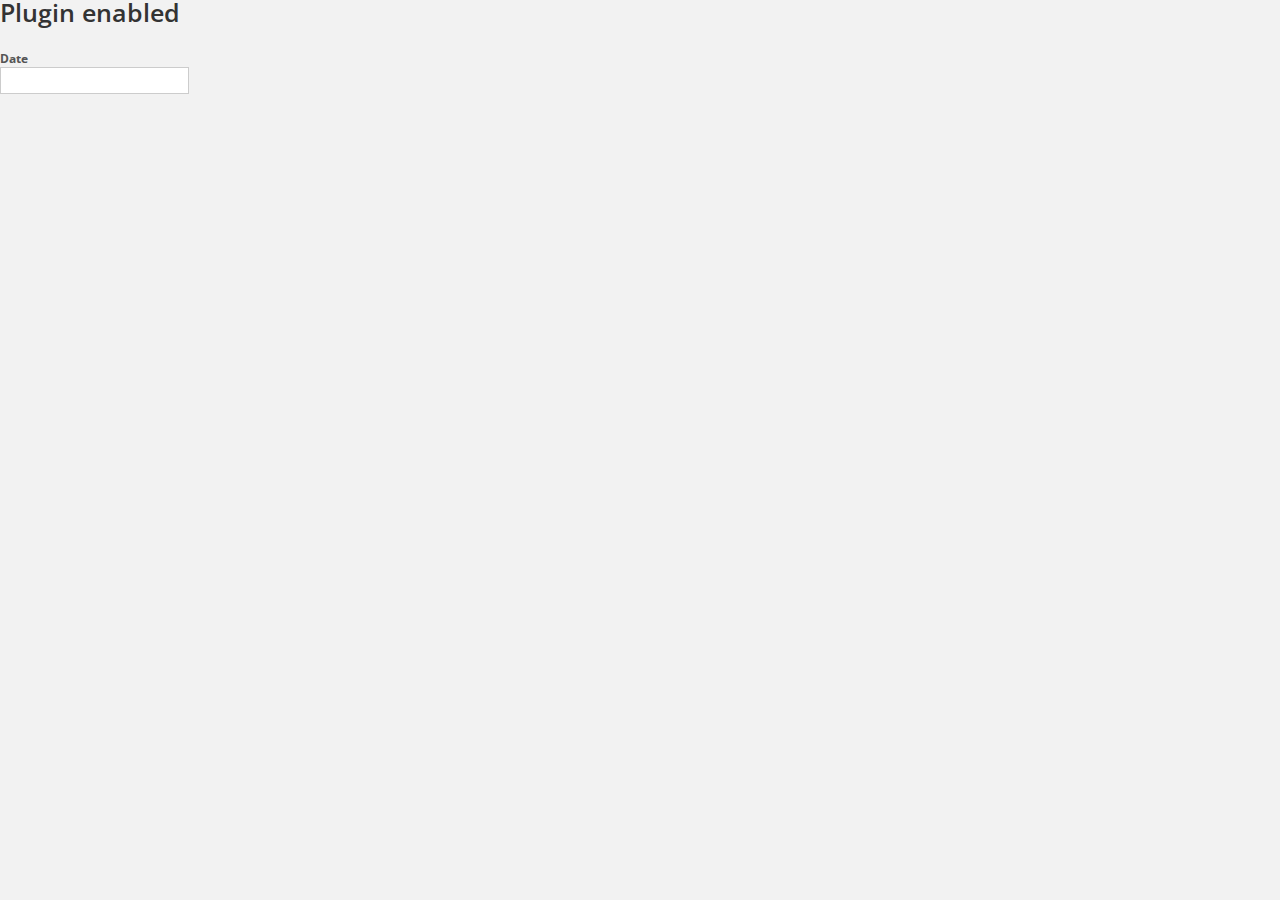
==== demo.html @ 800b9d81 "more styling" ====
<!doctype html>
<html>
<head>
  <script src="http://ajax.googleapis.com/ajax/libs/jquery/1.10.2/jquery.min.js" type="text/javascript"></script>
  <script src="mobile-date-selection.js" type="text/javascript"></script>
  <link rel="stylesheet" href="mobile-date-selection.css" type="text/css" />
  <link rel="stylesheet" href="mobile-date-selection-site.css" type="text/css" />

  <script>
    $(function() {
      $('.datepicker').mobileDateSelection({});
    });
  </script>
</head>

<body>
  <ul class="demo">
    <li>
      <h2>Plugin enabled</h2>
      <label for="date">Date</label>
      <input type="text" value="" class="datepicker" id="date" />
    </li>
  </ul>

</body>
</html>
---- mobile-date-selection.css ----
@import url(http://fonts.googleapis.com/css?family=Open+Sans:400,600,700,300);
.mds-mobile-date {
  font-family: "Open Sans", Helvetica, Arial, sans-serif;
/*  font-size: 12px;*/
  overflow: hidden;
}
.mds-mobile-date, .mds-mobile-date li {
  margin: 0;
  padding: 0;
}
.mds-mobile-date li {
  list-style-type: none;
  float: left;
  margin-right: 10px;
}
.mds-mobile-date li:last-child {
  margin-right: 0;
}
.mds-mobile-date label {
  display: block;
  font-weight: 600;
}
.mds-mobile-date-error {
  color: #d00;
  font-weight: 700;
}
---- mobile-date-selection-site.css ----
@import url(http://fonts.googleapis.com/css?family=Open+Sans:400,600,700,300);
body, h1, h2, h3, p, ul, li {
  padding: 0;
  margin: 0;  
}
body {
  background-color: #f2f2f2;
  font-family: "Open Sans", Helvetica, Arial, sans-serif;
  font-size: 14px;
  font-weight: 300;
  color: #555;
}
ul {
  margin-left: 20px;
}
.noplugin {
  margin-bottom: 40px;
}
.content {
  padding: 20px 10px;
}
.nav {
  padding: 20px 0;
}
h1, h2, h3 {
  color: #333;
  line-height: 1;
}
h1 {
  font-size: 1.5em;
  color: #c0392b;
  margin-bottom: 30px;
  text-align: center;
}
h2 {
  font-size: 1.3em;
  font-weight: 600;
  margin-bottom: 10px;
}
h3 {
  font-size: 1em;
  font-weight: 600;
}
pre {
  color: #333;
  padding: 5px 10px;
  margin: 0;
  line-height: 1.5;
}
code {
  background-color: #fff;
  overflow: scroll;
  display: block;
  margin-bottom: 30px;
  white-space: nowrap;
}
code p {
  padding: 10px;
}
code p:first-child {
  padding-bottom: 0;
  margin: 0;
}
a {
  color: #e74c3c;
  text-decoration: none;
}
p {
  margin-bottom: 10px;
}
.nav {
  background-color: #c0392b;
  overflow: hidden;
}
.nav p, .nav li {
  text-align: center;  
}
.nav p {
  margin-bottom: 20px;
}
.nav p a {
  color: rgba(#fff, 0.5);
  font-size: 1.5em;
}
.nav ul {
  overflow: hidden;
  float: right;
}
.nav li {
  list-style-type: none;
  float: left;
  margin-left: 20px;
}
.nav li a {
  color :#fff;
  font-weight: 300;
  text-transform: uppercase;
}
.nav a {
  font-weight: 700;
}
.nav .for-mobile {
  float: right;
}
.nav ul {
  clear: both;
  margin-left: 0;
/*  width: 100%;*/
}
label {
  display: block;
  font-size: 12px;
  font-weight: bold;
}
input {
  height: 25px;
  border: 1px solid #ccc;
  padding: 0 5px;
}
.section {
  margin-bottom: 40px;
}
.features li {
  font-size: 1.1em;
  padding-bottom: 3px;
}
.footer {
  background-color: #2c3e50;
  padding: 30px 10px;
  color: #7f8c8d;
}
.footer li {
  list-style-type: none;
  padding-bottom: 5px;
}
.footer li a {
  color: #fff;
}
.demo {
  margin: 0;
}
.demo > li {
  list-style-type: none;
  margin-bottom: 50px;
}
.demo li:last-child {
  margin-bottom: 0;
}
.demo p {
  font-weight: 600;
  font-size: 1.1em;
}
.demo input {
  margin-bottom: 10px;
}
@media all and (min-width: 568px) {
  .content {
    padding-top: 30px;
  }
  .inner {
    max-width: 740px;
    margin: 0 auto;
  }
  h1 {
    font-size: 2.6em;
    margin-bottom: 60px;
    text-align: left;
  }
  .other h1 {
    text-align: left;
  }
  h2 {
    font-size: 1.8em;
    margin-bottom: 25px;
  }
  .noplugin h2 {
    font-size: 1.3em;
    margin-bottom: 10px;
  }
  h3 {
    font-size: 1.3em;
    margin-bottom: 10px;
  }
  .noplugin {
    float: left;
    margin-right: 80px;
    margin-bottom: 0;
  }
  .section {
    margin-bottom: 50px;
  }
  .section.top {
    float: left;
  }
  code {
    overflow: visible;
  }
  pre {
    padding: 10px 15px;
  }
  .features {
    margin-bottom: 20px;
  }
  .features li, p {
    font-size: 1.2em;
  }
  .footer {
    overflow: hidden;
    padding-top: 70px;
    padding-bottom: 70px;
  }
  .footer li {
    float: left;
    padding-right: 40px;
  }
  .demo li {
    float: left;
    margin-right: 40px;
  }
  .demo {
    overflow: hidden;
  }
}
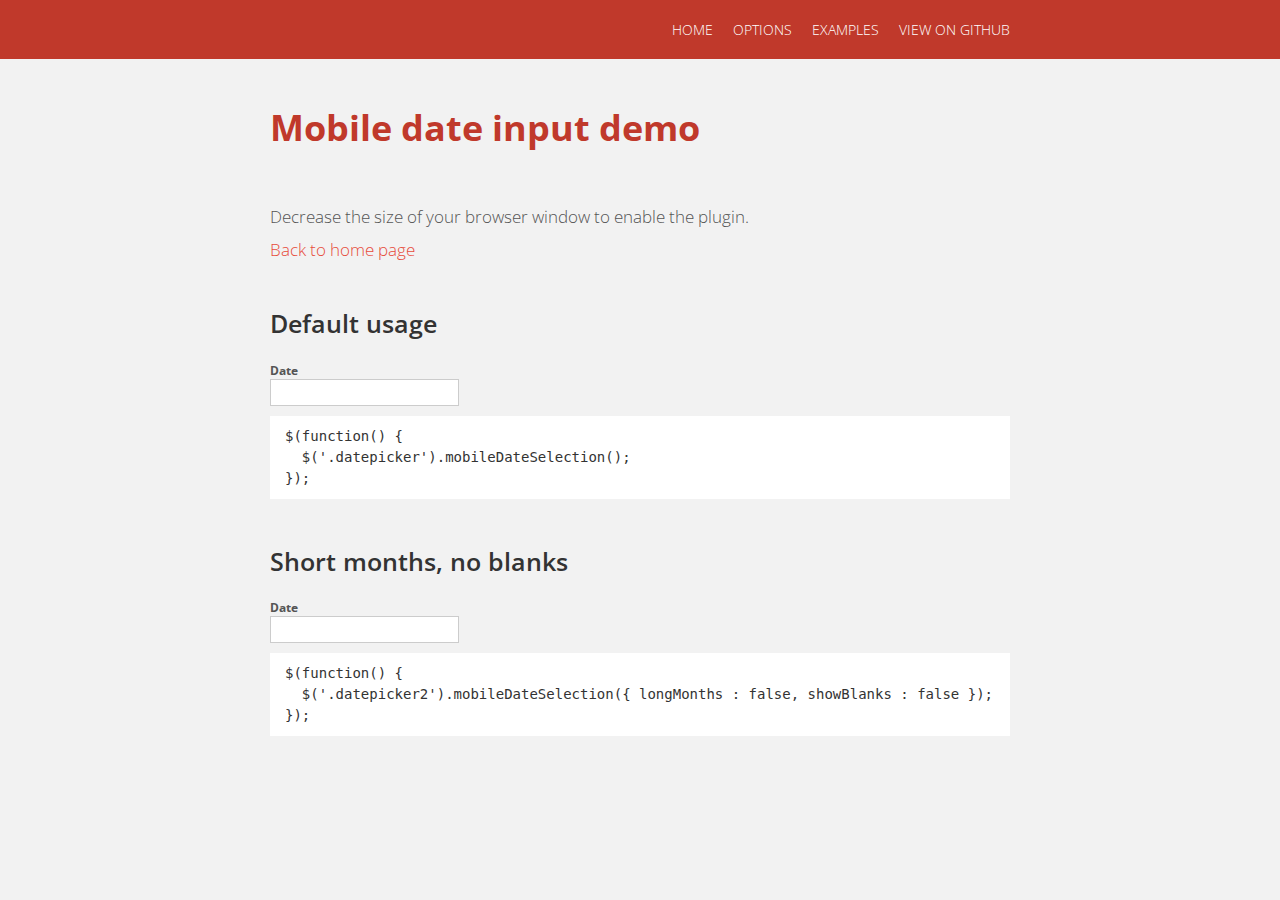
==== commit fe11aec9: "making plugin work for more than one intance" ====
--- a/demo.html
+++ b/demo.html
@@ -5,22 +5,52 @@
   <script src="mobile-date-selection.js" type="text/javascript"></script>
   <link rel="stylesheet" href="mobile-date-selection.css" type="text/css" />
   <link rel="stylesheet" href="mobile-date-selection-site.css" type="text/css" />
-
   <script>
     $(function() {
-      $('.datepicker').mobileDateSelection({});
+      $('.datepicker').mobileDateSelection({ });
+      $('.datepicker2').mobileDateSelection({ longMonths : false, showBlanks : false });
     });
   </script>
 </head>
 
-<body>
-  <ul class="demo">
-    <li>
-      <h2>Plugin enabled</h2>
-      <label for="date">Date</label>
-      <input type="text" value="" class="datepicker" id="date" />
-    </li>
-  </ul>
-
+<body class="demo-page">
+  <div class="nav">
+    <div class="inner">
+      <!-- <p><a href="index.html">mobileDateInput</a></p> -->
+      <ul>
+        <li><a href="index.html">Home</a></li>
+        <li><a href="options.html">Options</a></li>
+        <li><a href="demo.html">Examples</a></li>
+        <li><a href="https://github.com/emmasax/mobile-date-selector">View on GitHub</a></li>
+      </ul>
+    </div>
+  </div>
+  <div class="content">
+    <div class="inner">
+      <div class="section">
+        <h1>Mobile date input demo</h1>
+        <p>Decrease the size of your browser window to enable the plugin.</p>
+        <p><a href="index.html">Back to home page</a></p>
+      </div>
+      <div class="section">
+        <h2>Default usage</h2>
+        <label for="date">Date</label>
+        <input type="text" value="" class="datepicker" id="date" />
+        <code><pre>
+$(function() {
+  $('.datepicker').mobileDateSelection();
+});</pre></code>
+      </div>
+      <div class="section">
+        <h2>Short months, no blanks</h2>
+        <label for="date2">Date</label>
+        <input type="text" value="" class="datepicker2" id="date2" />
+        <code><pre>
+$(function() {
+  $('.datepicker2').mobileDateSelection({ longMonths : false, showBlanks : false });
+});</pre></code>
+      </div>
+    </div>
+  </div>
 </body>
 </html>--- a/mobile-date-selection.css
+++ b/mobile-date-selection.css
@@ -1,7 +1,6 @@
 @import url(http://fonts.googleapis.com/css?family=Open+Sans:400,600,700,300);
 .mds-mobile-date {
   font-family: "Open Sans", Helvetica, Arial, sans-serif;
-/*  font-size: 12px;*/
   overflow: hidden;
 }
 .mds-mobile-date, .mds-mobile-date li {
--- a/mobile-date-selection-site.css
+++ b/mobile-date-selection-site.css
@@ -22,6 +22,9 @@
 .nav {
   padding: 20px 0;
 }
+.non-mobile {
+  display: none;
+}
 h1, h2, h3 {
   color: #333;
   line-height: 1;
@@ -153,9 +156,18 @@
 .demo input {
   margin-bottom: 10px;
 }
+.demo-page input, .demo-page .mds-mobile-date, .mds-datepicker-error {
+  margin-bottom: 10px;
+}
 @media all and (min-width: 568px) {
+  .non-mobile {
+    display: inline;
+  }
+  .for-mobile {
+    display: none;
+  }
   .content {
-    padding-top: 30px;
+    padding-top: 50px;
   }
   .inner {
     max-width: 740px;
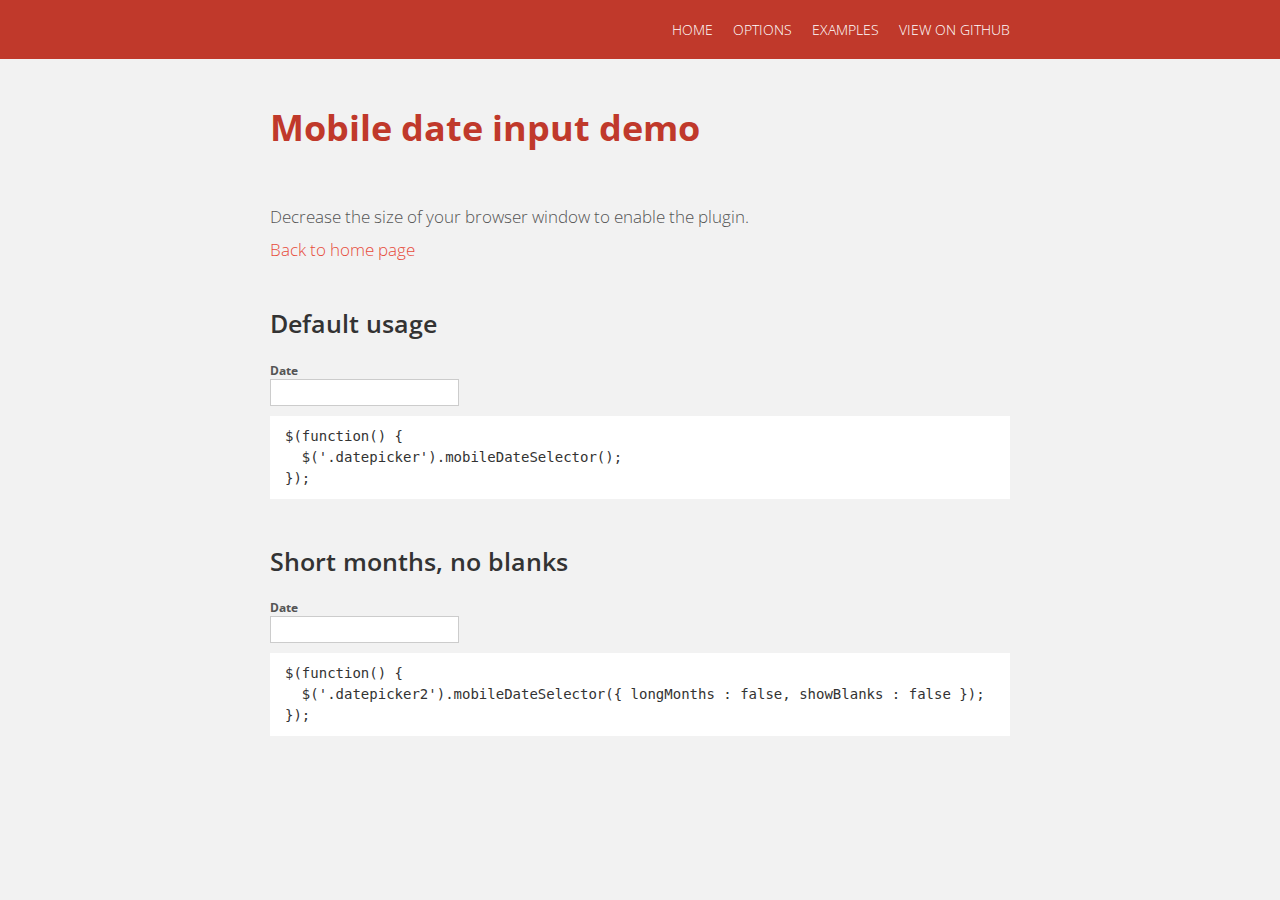
==== commit a7ef2eba: "changing the name" ====
--- a/demo.html
+++ b/demo.html
@@ -2,13 +2,13 @@
 <html>
 <head>
   <script src="http://ajax.googleapis.com/ajax/libs/jquery/1.10.2/jquery.min.js" type="text/javascript"></script>
-  <script src="mobile-date-selection.js" type="text/javascript"></script>
-  <link rel="stylesheet" href="mobile-date-selection.css" type="text/css" />
-  <link rel="stylesheet" href="mobile-date-selection-site.css" type="text/css" />
+  <script src="jquery.mobiledateselector.js" type="text/javascript"></script>
+  <link rel="stylesheet" href="mobile-date-selector.css" type="text/css" />
+  <link rel="stylesheet" href="mobile-date-selector-site.css" type="text/css" />
   <script>
     $(function() {
-      $('.datepicker').mobileDateSelection({ });
-      $('.datepicker2').mobileDateSelection({ longMonths : false, showBlanks : false });
+      $('.datepicker').mobileDateSelector({ });
+      $('.datepicker2').mobileDateSelector({ longMonths : false, showBlanks : false });
     });
   </script>
 </head>
@@ -38,7 +38,7 @@
         <input type="text" value="" class="datepicker" id="date" />
         <code><pre>
 $(function() {
-  $('.datepicker').mobileDateSelection();
+  $('.datepicker').mobileDateSelector();
 });</pre></code>
       </div>
       <div class="section">
@@ -47,7 +47,7 @@
         <input type="text" value="" class="datepicker2" id="date2" />
         <code><pre>
 $(function() {
-  $('.datepicker2').mobileDateSelection({ longMonths : false, showBlanks : false });
+  $('.datepicker2').mobileDateSelector({ longMonths : false, showBlanks : false });
 });</pre></code>
       </div>
     </div>
--- a/mobile-date-selector.css
+++ b/mobile-date-selector.css
@@ -0,0 +1,25 @@
+@import url(http://fonts.googleapis.com/css?family=Open+Sans:400,600,700,300);
+.mds-mobile-date {
+  font-family: "Open Sans", Helvetica, Arial, sans-serif;
+  overflow: hidden;
+}
+.mds-mobile-date, .mds-mobile-date li {
+  margin: 0;
+  padding: 0;
+}
+.mds-mobile-date li {
+  list-style-type: none;
+  float: left;
+  margin-right: 10px;
+}
+.mds-mobile-date li:last-child {
+  margin-right: 0;
+}
+.mds-mobile-date label {
+  display: block;
+  font-weight: 600;
+}
+.mds-mobile-date-error {
+  color: #d00;
+  font-weight: 700;
+}--- a/mobile-date-selector-site.css
+++ b/mobile-date-selector-site.css
@@ -0,0 +1,235 @@
+@import url(http://fonts.googleapis.com/css?family=Open+Sans:400,600,700,300);
+body, h1, h2, h3, p, ul, li {
+  padding: 0;
+  margin: 0;  
+}
+body {
+  background-color: #f2f2f2;
+  font-family: "Open Sans", Helvetica, Arial, sans-serif;
+  font-size: 14px;
+  font-weight: 300;
+  color: #555;
+}
+ul {
+  margin-left: 20px;
+}
+.noplugin {
+  margin-bottom: 40px;
+}
+.content {
+  padding: 20px 10px;
+}
+.nav {
+  padding: 20px 0;
+}
+.non-mobile {
+  display: none;
+}
+h1, h2, h3 {
+  color: #333;
+  line-height: 1;
+}
+h1 {
+  font-size: 1.5em;
+  color: #c0392b;
+  margin-bottom: 30px;
+  text-align: center;
+}
+h2 {
+  font-size: 1.3em;
+  font-weight: 600;
+  margin-bottom: 10px;
+}
+h3 {
+  font-size: 1em;
+  font-weight: 600;
+}
+pre {
+  color: #333;
+  padding: 5px 10px;
+  margin: 0;
+  line-height: 1.5;
+}
+code {
+  background-color: #fff;
+  overflow: scroll;
+  display: block;
+  margin-bottom: 30px;
+  white-space: nowrap;
+}
+code p {
+  padding: 10px;
+}
+code p:first-child {
+  padding-bottom: 0;
+  margin: 0;
+}
+a {
+  color: #e74c3c;
+  text-decoration: none;
+}
+p {
+  margin-bottom: 10px;
+}
+.nav {
+  background-color: #c0392b;
+  overflow: hidden;
+}
+.nav p, .nav li {
+  text-align: center;  
+}
+.nav p {
+  margin-bottom: 20px;
+}
+.nav p a {
+  color: rgba(#fff, 0.5);
+  font-size: 1.5em;
+}
+.nav ul {
+  overflow: hidden;
+  float: right;
+}
+.nav li {
+  list-style-type: none;
+  float: left;
+  margin-left: 20px;
+}
+.nav li a {
+  color :#fff;
+  font-weight: 300;
+  text-transform: uppercase;
+}
+.nav a {
+  font-weight: 700;
+}
+.nav .for-mobile {
+  float: right;
+}
+.nav ul {
+  clear: both;
+  margin-left: 0;
+/*  width: 100%;*/
+}
+label {
+  display: block;
+  font-size: 12px;
+  font-weight: bold;
+}
+input {
+  height: 25px;
+  border: 1px solid #ccc;
+  padding: 0 5px;
+}
+.section {
+  margin-bottom: 40px;
+}
+.features li {
+  font-size: 1.1em;
+  padding-bottom: 3px;
+}
+.footer {
+  background-color: #2c3e50;
+  padding: 30px 10px;
+  color: #7f8c8d;
+}
+.footer li {
+  list-style-type: none;
+  padding-bottom: 5px;
+}
+.footer li a {
+  color: #fff;
+}
+.demo {
+  margin: 0;
+}
+.demo > li {
+  list-style-type: none;
+  margin-bottom: 50px;
+}
+.demo li:last-child {
+  margin-bottom: 0;
+}
+.demo p {
+  font-weight: 600;
+  font-size: 1.1em;
+}
+.demo input {
+  margin-bottom: 10px;
+}
+.demo-page input, .demo-page .mds-mobile-date, .mds-datepicker-error {
+  margin-bottom: 10px;
+}
+@media all and (min-width: 568px) {
+  .non-mobile {
+    display: inline;
+  }
+  .for-mobile {
+    display: none;
+  }
+  .content {
+    padding-top: 50px;
+  }
+  .inner {
+    max-width: 740px;
+    margin: 0 auto;
+  }
+  h1 {
+    font-size: 2.6em;
+    margin-bottom: 60px;
+    text-align: left;
+  }
+  .other h1 {
+    text-align: left;
+  }
+  h2 {
+    font-size: 1.8em;
+    margin-bottom: 25px;
+  }
+  .noplugin h2 {
+    font-size: 1.3em;
+    margin-bottom: 10px;
+  }
+  h3 {
+    font-size: 1.3em;
+    margin-bottom: 10px;
+  }
+  .noplugin {
+    float: left;
+    margin-right: 80px;
+    margin-bottom: 0;
+  }
+  .section {
+    margin-bottom: 50px;
+  }
+  .section.top {
+    float: left;
+  }
+  code {
+    overflow: visible;
+  }
+  pre {
+    padding: 10px 15px;
+  }
+  .features {
+    margin-bottom: 20px;
+  }
+  .features li, p {
+    font-size: 1.2em;
+  }
+  .footer {
+    overflow: hidden;
+    padding-top: 70px;
+    padding-bottom: 70px;
+  }
+  .footer li {
+    float: left;
+    padding-right: 40px;
+  }
+  .demo li {
+    float: left;
+    margin-right: 40px;
+  }
+  .demo {
+    overflow: hidden;
+  }
+}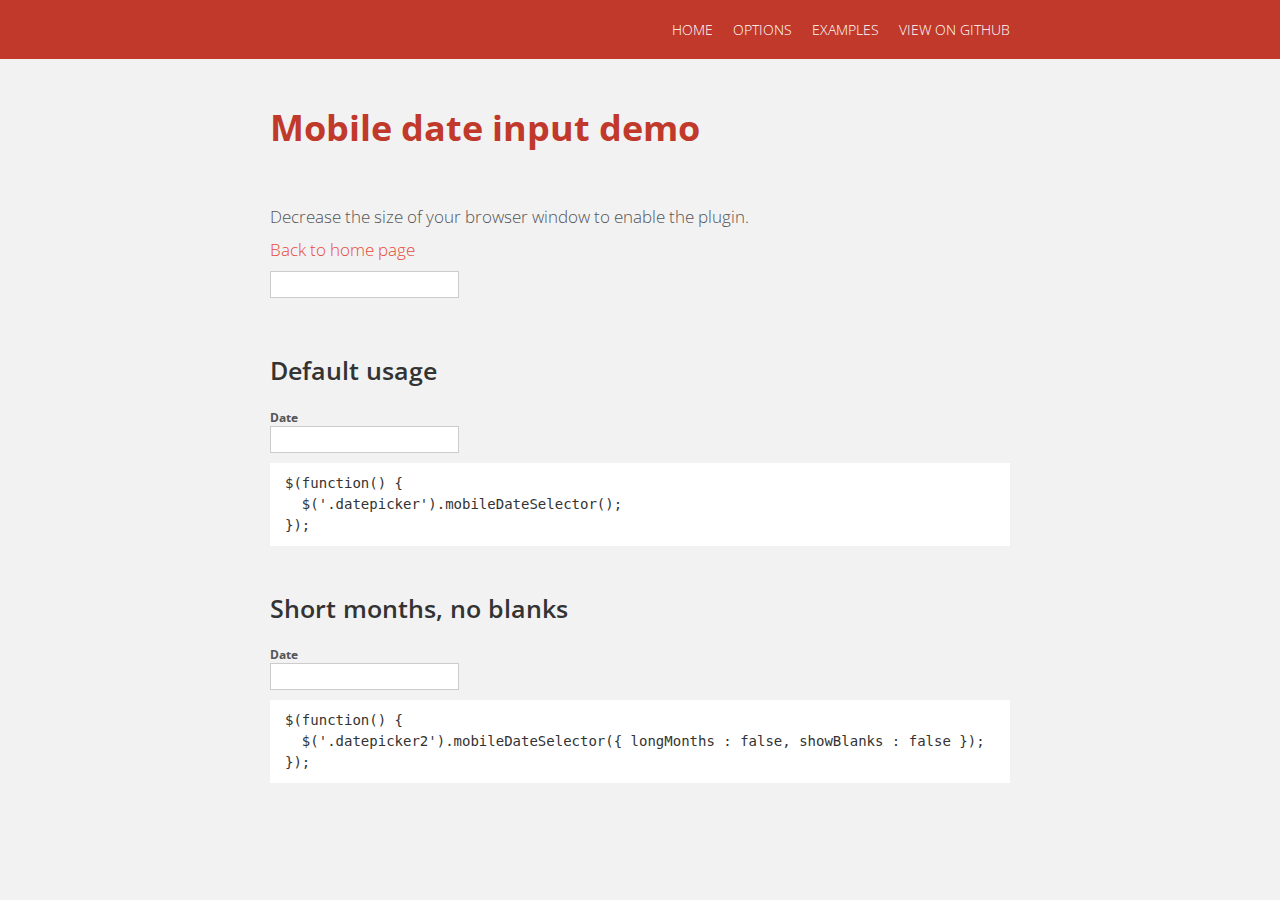
==== commit f600fa2a: "more renaming" ====
--- a/demo.html
+++ b/demo.html
@@ -2,7 +2,7 @@
 <html>
 <head>
   <script src="http://ajax.googleapis.com/ajax/libs/jquery/1.10.2/jquery.min.js" type="text/javascript"></script>
-  <script src="jquery.mobiledateselector.js" type="text/javascript"></script>
+  <script src="jquery.mobiledateselector.min.js" type="text/javascript"></script>
   <link rel="stylesheet" href="mobile-date-selector.css" type="text/css" />
   <link rel="stylesheet" href="mobile-date-selector-site.css" type="text/css" />
   <script>
@@ -31,7 +31,10 @@
         <h1>Mobile date input demo</h1>
         <p>Decrease the size of your browser window to enable the plugin.</p>
         <p><a href="index.html">Back to home page</a></p>
+        <input type="text" value="" class="datepicker" id="date" />
+        
       </div>
+      
       <div class="section">
         <h2>Default usage</h2>
         <label for="date">Date</label>
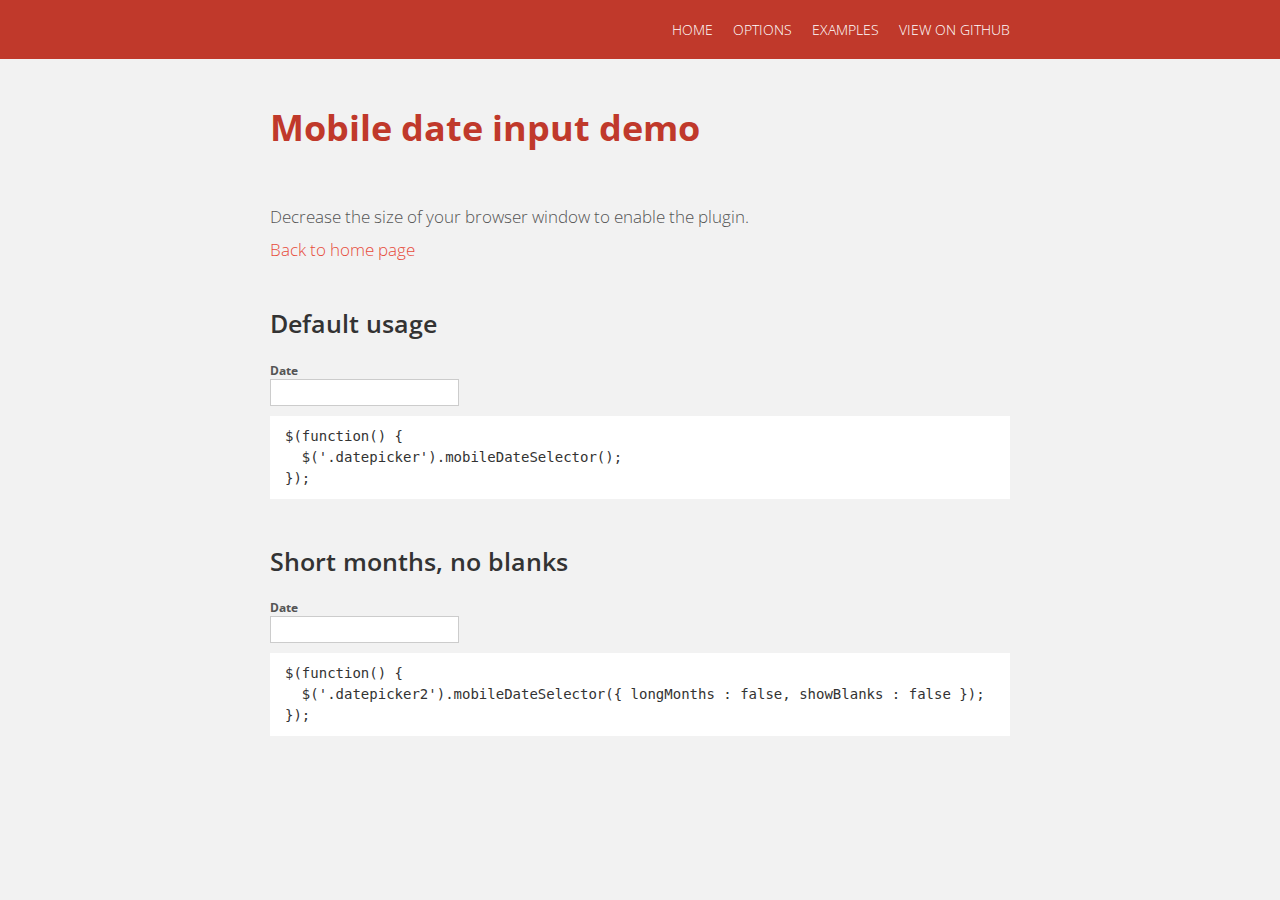
==== commit 38915a7e: "Fixes" ====
--- a/demo.html
+++ b/demo.html
@@ -2,12 +2,12 @@
 <html>
 <head>
   <script src="http://ajax.googleapis.com/ajax/libs/jquery/1.10.2/jquery.min.js" type="text/javascript"></script>
-  <script src="jquery.mobiledateselector.min.js" type="text/javascript"></script>
+  <script src="jquery.mobiledateselector.js" type="text/javascript"></script>
   <link rel="stylesheet" href="mobile-date-selector.css" type="text/css" />
   <link rel="stylesheet" href="mobile-date-selector-site.css" type="text/css" />
   <script>
     $(function() {
-      $('.datepicker').mobileDateSelector({ });
+      $('.datepicker').mobileDateSelector();
       $('.datepicker2').mobileDateSelector({ longMonths : false, showBlanks : false });
     });
   </script>
@@ -16,7 +16,6 @@
 <body class="demo-page">
   <div class="nav">
     <div class="inner">
-      <!-- <p><a href="index.html">mobileDateInput</a></p> -->
       <ul>
         <li><a href="index.html">Home</a></li>
         <li><a href="options.html">Options</a></li>
@@ -31,8 +30,6 @@
         <h1>Mobile date input demo</h1>
         <p>Decrease the size of your browser window to enable the plugin.</p>
         <p><a href="index.html">Back to home page</a></p>
-        <input type="text" value="" class="datepicker" id="date" />
-        
       </div>
       
       <div class="section">
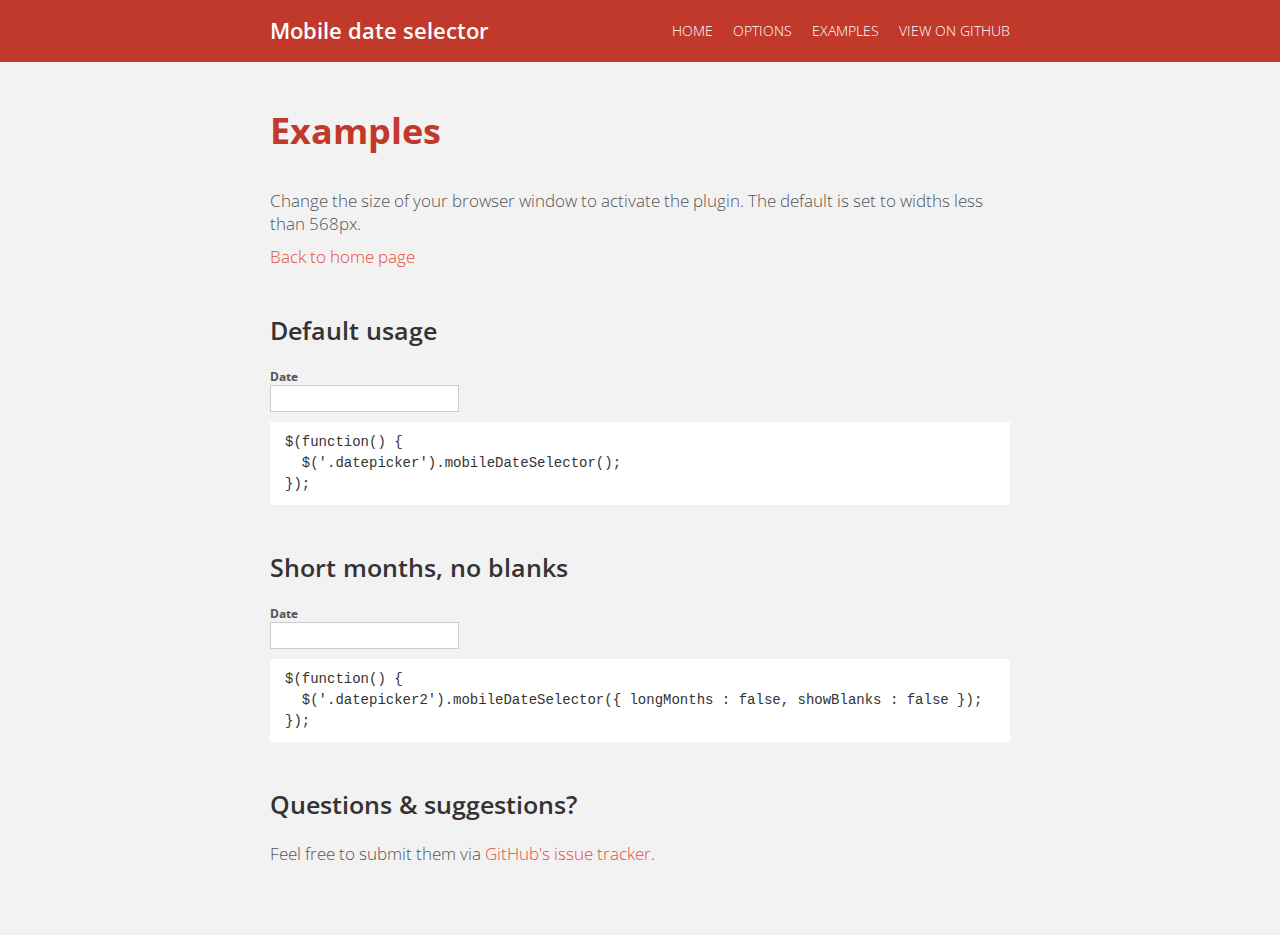
==== commit 7c90ebec: "fixing a bug and adding more explanation" ====
--- a/demo.html
+++ b/demo.html
@@ -2,7 +2,7 @@
 <html>
 <head>
   <script src="http://ajax.googleapis.com/ajax/libs/jquery/1.10.2/jquery.min.js" type="text/javascript"></script>
-  <script src="jquery.mobiledateselector.js" type="text/javascript"></script>
+  <script src="jquery.mobiledateselector.min.js" type="text/javascript"></script>
   <link rel="stylesheet" href="mobile-date-selector.css" type="text/css" />
   <link rel="stylesheet" href="mobile-date-selector-site.css" type="text/css" />
   <script>
@@ -16,6 +16,7 @@
 <body class="demo-page">
   <div class="nav">
     <div class="inner">
+      <h1 class="logo"><a href="index.html">Mobile date selector</a></h1>
       <ul>
         <li><a href="index.html">Home</a></li>
         <li><a href="options.html">Options</a></li>
@@ -27,8 +28,8 @@
   <div class="content">
     <div class="inner">
       <div class="section">
-        <h1>Mobile date input demo</h1>
-        <p>Decrease the size of your browser window to enable the plugin.</p>
+        <h1>Examples</h1>
+        <p>Change the size of your browser window to activate the plugin. The default is set to widths less than 568px.</p>
         <p><a href="index.html">Back to home page</a></p>
       </div>
       
@@ -50,6 +51,10 @@
   $('.datepicker2').mobileDateSelector({ longMonths : false, showBlanks : false });
 });</pre></code>
       </div>
+      <div class="section">
+        <h2>Questions &amp; suggestions?</h2>
+        <p>Feel free to submit them via <a href="https://github.com/emmasax/mobile-date-selector/issues">GitHub's issue tracker</a>.</p>
+      </div>
     </div>
   </div>
 </body>
--- a/mobile-date-selector-site.css
+++ b/mobile-date-selector-site.css
@@ -68,8 +68,20 @@
   color: #e74c3c;
   text-decoration: none;
 }
+b {
+  font-weight: 600;
+}
 p {
   margin-bottom: 10px;
+}
+.logo {
+  float: left;
+  font-size: 1.6em;
+  margin: 0;
+}
+.logo a {
+  color: #fff;
+  font-weight: 600;
 }
 .nav {
   background-color: #c0392b;
@@ -86,6 +98,7 @@
   font-size: 1.5em;
 }
 .nav ul {
+  margin-left: 0;
   overflow: hidden;
   float: right;
 }
@@ -93,6 +106,7 @@
   list-style-type: none;
   float: left;
   margin-left: 20px;
+  line-height: 1.6;
 }
 .nav li a {
   color :#fff;
@@ -100,15 +114,10 @@
   text-transform: uppercase;
 }
 .nav a {
-  font-weight: 700;
+/*  font-weight: 700;*/
 }
 .nav .for-mobile {
   float: right;
-}
-.nav ul {
-  clear: both;
-  margin-left: 0;
-/*  width: 100%;*/
 }
 label {
   display: block;
@@ -125,7 +134,7 @@
 }
 .features li {
   font-size: 1.1em;
-  padding-bottom: 3px;
+  padding-bottom: 5px;
 }
 .footer {
   background-color: #2c3e50;
@@ -159,6 +168,12 @@
 .demo-page input, .demo-page .mds-mobile-date, .mds-datepicker-error {
   margin-bottom: 10px;
 }
+.demo-wrap {
+  padding: 30px 20px 10px;
+}
+.demo-wrap, .iframe-demo {
+  background-color: #fff;
+}
 @media all and (min-width: 568px) {
   .non-mobile {
     display: inline;
@@ -175,7 +190,7 @@
   }
   h1 {
     font-size: 2.6em;
-    margin-bottom: 60px;
+    margin-bottom: 40px;
     text-align: left;
   }
   .other h1 {
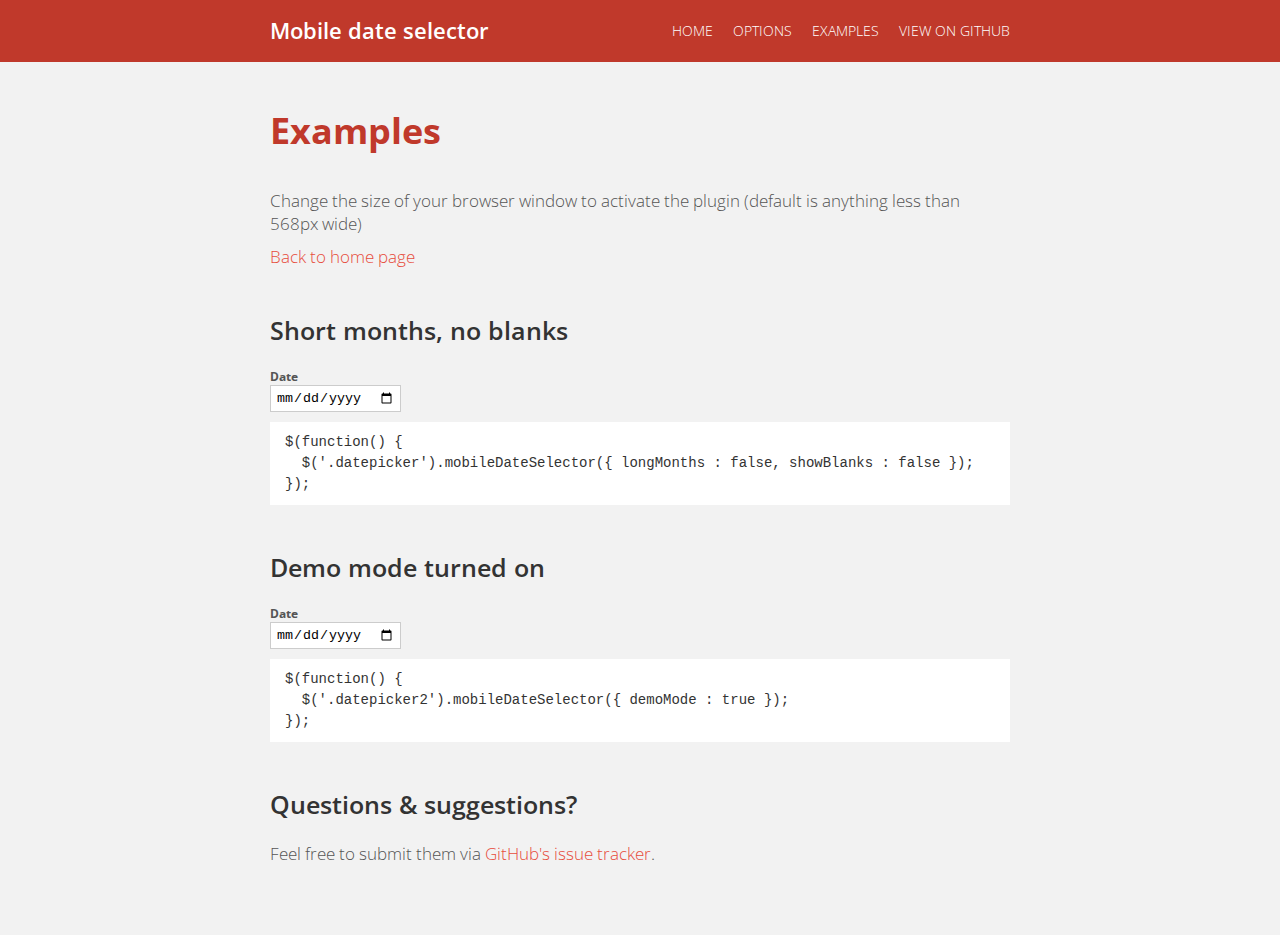
==== commit b8237adc: "adding demoMode and forcePlugin flags" ====
--- a/demo.html
+++ b/demo.html
@@ -7,8 +7,8 @@
   <link rel="stylesheet" href="mobile-date-selector-site.css" type="text/css" />
   <script>
     $(function() {
-      $('.datepicker').mobileDateSelector();
-      $('.datepicker2').mobileDateSelector({ longMonths : false, showBlanks : false });
+      $('.datepicker').mobileDateSelector({ forcePlugin : true, longMonths : false, showBlanks : false });
+      $('.datepicker2').mobileDateSelector( { forcePlugin : true, demoMode : true } );
     });
   </script>
 </head>
@@ -29,28 +29,30 @@
     <div class="inner">
       <div class="section">
         <h1>Examples</h1>
-        <p>Change the size of your browser window to activate the plugin. The default is set to widths less than 568px.</p>
+        <p>Change the size of your browser window to activate the plugin (default is anything less than 568px wide)</p>
         <p><a href="index.html">Back to home page</a></p>
       </div>
       
       <div class="section">
-        <h2>Default usage</h2>
+        <h2>Short months, no blanks</h2>
         <label for="date">Date</label>
-        <input type="text" value="" class="datepicker" id="date" />
+        <input type="date" value="" class="datepicker" id="date" />
         <code><pre>
 $(function() {
-  $('.datepicker').mobileDateSelector();
+  $('.datepicker').mobileDateSelector({ longMonths : false, showBlanks : false });
 });</pre></code>
       </div>
+
       <div class="section">
-        <h2>Short months, no blanks</h2>
+        <h2>Demo mode turned on</h2>
         <label for="date2">Date</label>
-        <input type="text" value="" class="datepicker2" id="date2" />
+        <input type="date" value="" class="datepicker2" id="date2" />
         <code><pre>
 $(function() {
-  $('.datepicker2').mobileDateSelector({ longMonths : false, showBlanks : false });
+  $('.datepicker2').mobileDateSelector({ demoMode : true });
 });</pre></code>
       </div>
+
       <div class="section">
         <h2>Questions &amp; suggestions?</h2>
         <p>Feel free to submit them via <a href="https://github.com/emmasax/mobile-date-selector/issues">GitHub's issue tracker</a>.</p>
--- a/mobile-date-selector-site.css
+++ b/mobile-date-selector-site.css
@@ -59,6 +59,7 @@
 }
 code p {
   padding: 10px;
+  font-size: 1em;
 }
 code p:first-child {
   padding-bottom: 0;
@@ -171,6 +172,9 @@
 .demo-wrap {
   padding: 30px 20px 10px;
 }
+iframe {
+  border: 0;
+}
 .demo-wrap, .iframe-demo {
   background-color: #fff;
 }
@@ -196,6 +200,12 @@
   .other h1 {
     text-align: left;
   }
+  .other h2 {
+    margin-bottom: 5px;
+  }
+  .other code {
+    margin-bottom: 50px;
+  }
   h2 {
     font-size: 1.8em;
     margin-bottom: 25px;
